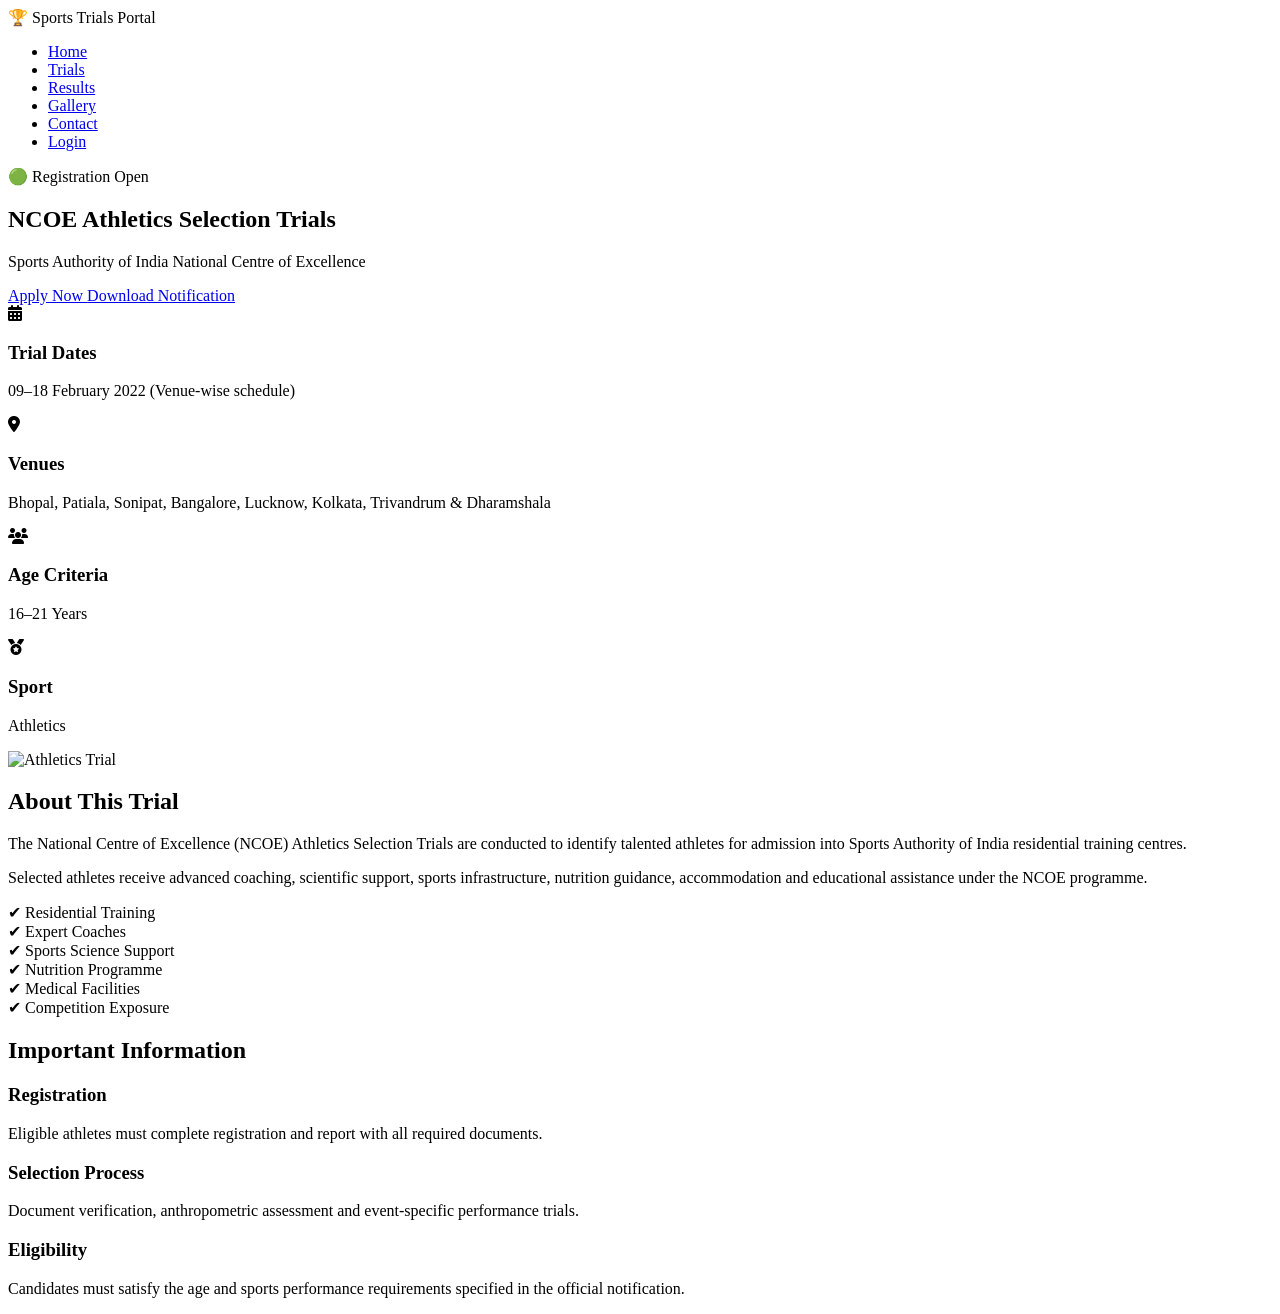
==== trial-details.html @ 1529e8fc "Create trial-details.html" ====
<!DOCTYPE html>
<html lang="en">

<head>

<meta charset="UTF-8">

<meta name="viewport" content="width=device-width, initial-scale=1.0">

<title>NCOE Athletics Selection Trials | Sports Trials Portal</title>

<link rel="stylesheet" href="css/trial-details.css">

<link rel="preconnect" href="https://fonts.googleapis.com">

<link href="https://fonts.googleapis.com/css2?family=Poppins:wght@300;400;500;600;700&display=swap" rel="stylesheet">

<link rel="stylesheet"
href="https://cdnjs.cloudflare.com/ajax/libs/font-awesome/6.6.0/css/all.min.css">

</head>

<body>

<!-- ================= HEADER ================= -->

<header>

<div class="logo">

🏆 Sports Trials Portal

</div>

<nav>

<ul>

<li><a href="index.html">Home</a></li>

<li><a href="trials.html">Trials</a></li>

<li><a href="results.html">Results</a></li>

<li><a href="gallery.html">Gallery</a></li>

<li><a href="contact.html">Contact</a></li>

<li><a href="login.html" class="login-btn">Login</a></li>

</ul>

</nav>

</header>

<!-- ================= HERO ================= -->

<section class="hero">

<div class="overlay">

<div class="hero-content">

<span class="status open">

🟢 Registration Open

</span>

<h1>

NCOE Athletics Selection Trials

</h1>

<p>

Sports Authority of India National Centre of Excellence

</p>

<div class="hero-buttons">

<a href="#register" class="btn-primary">

Apply Now

</a>

<a href="pdf/ncoe-athletics.pdf" class="btn-secondary">

Download Notification

</a>

</div>

</div>

</div>

</section>

<!-- ================= QUICK INFO ================= -->

<section class="quick-info">

<div class="container">

<div class="info-card">

<i class="fa-solid fa-calendar-days"></i>

<h3>Trial Dates</h3>

<p>
09–18 February 2022 (Venue-wise schedule)
</p>

</div>

<div class="info-card">

<i class="fa-solid fa-location-dot"></i>

<h3>Venues</h3>

<p>

Bhopal, Patiala, Sonipat, Bangalore,

Lucknow, Kolkata, Trivandrum & Dharamshala

</p>

</div>

<div class="info-card">

<i class="fa-solid fa-users"></i>

<h3>Age Criteria</h3>

<p>

16–21 Years

</p>

</div>

<div class="info-card">

<i class="fa-solid fa-medal"></i>

<h3>Sport</h3>

<p>

Athletics

</p>

</div>

</div>

</section>

<!-- ================= ABOUT ================= -->

<section class="about-trial">

<div class="container">

<div class="left">

<img src="images/athletics-banner.jpg"

alt="Athletics Trial">

</div>

<div class="right">

<h2>

About This Trial

</h2>

<p>

The National Centre of Excellence (NCOE) Athletics Selection Trials are conducted to identify talented athletes for admission into Sports Authority of India residential training centres.

</p>

<p>

Selected athletes receive advanced coaching, scientific support, sports infrastructure, nutrition guidance, accommodation and educational assistance under the NCOE programme.

</p>

<div class="highlights">

<div>

✔ Residential Training

</div>

<div>

✔ Expert Coaches

</div>

<div>

✔ Sports Science Support

</div>

<div>

✔ Nutrition Programme

</div>

<div>

✔ Medical Facilities

</div>

<div>

✔ Competition Exposure

</div>

</div>

</div>

</div>

</section>

<!-- ================= IMPORTANT INFORMATION ================= -->

<section class="important">

<div class="container">

<h2>

Important Information

</h2>

<div class="important-grid">

<div class="important-card">

<h3>

Registration

</h3>

<p>

Eligible athletes must complete registration and report with all required documents.

</p>

</div>

<div class="important-card">

<h3>

Selection Process

</h3>

<p>

Document verification, anthropometric assessment and event-specific performance trials.

</p>

</div>

<div class="important-card">

<h3>

Eligibility

</h3>

<p>

Candidates must satisfy the age and sports performance requirements specified in the official notification.

</p>

</div>

</div>

</div>

</section>
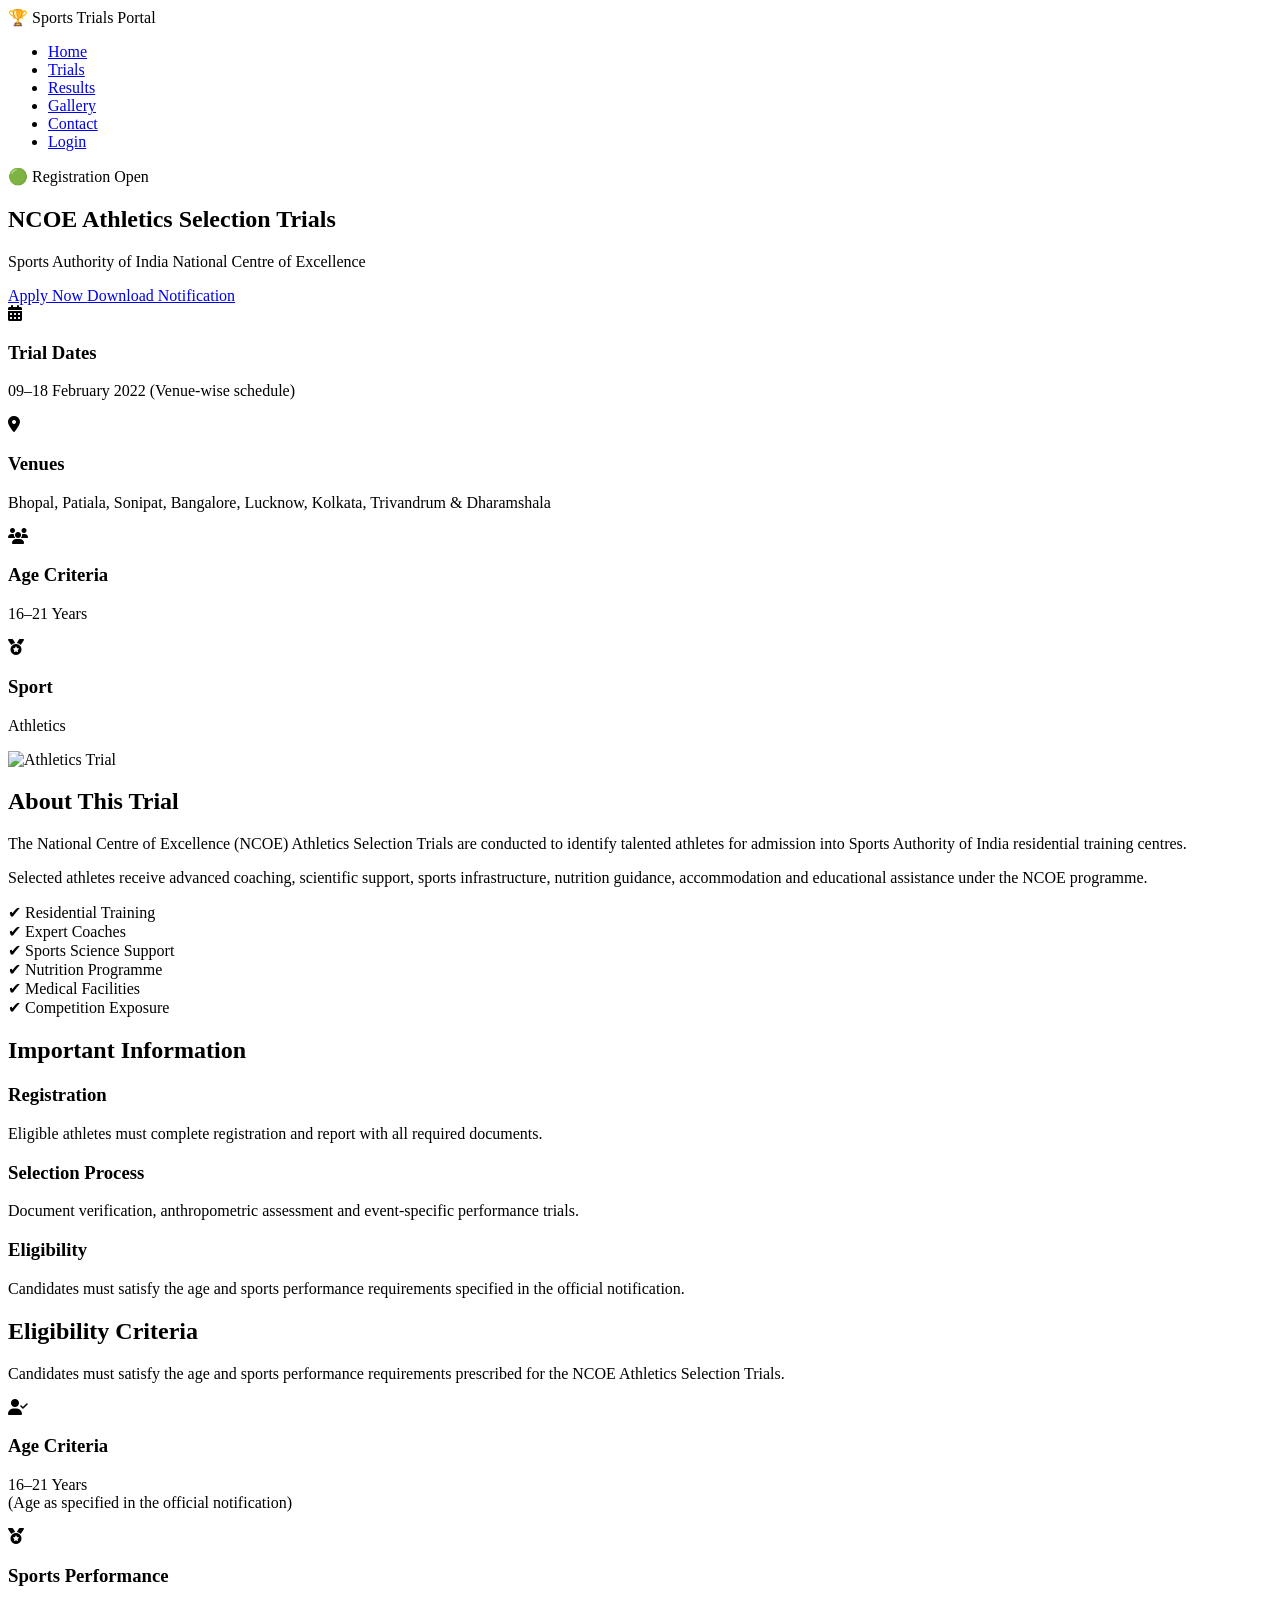
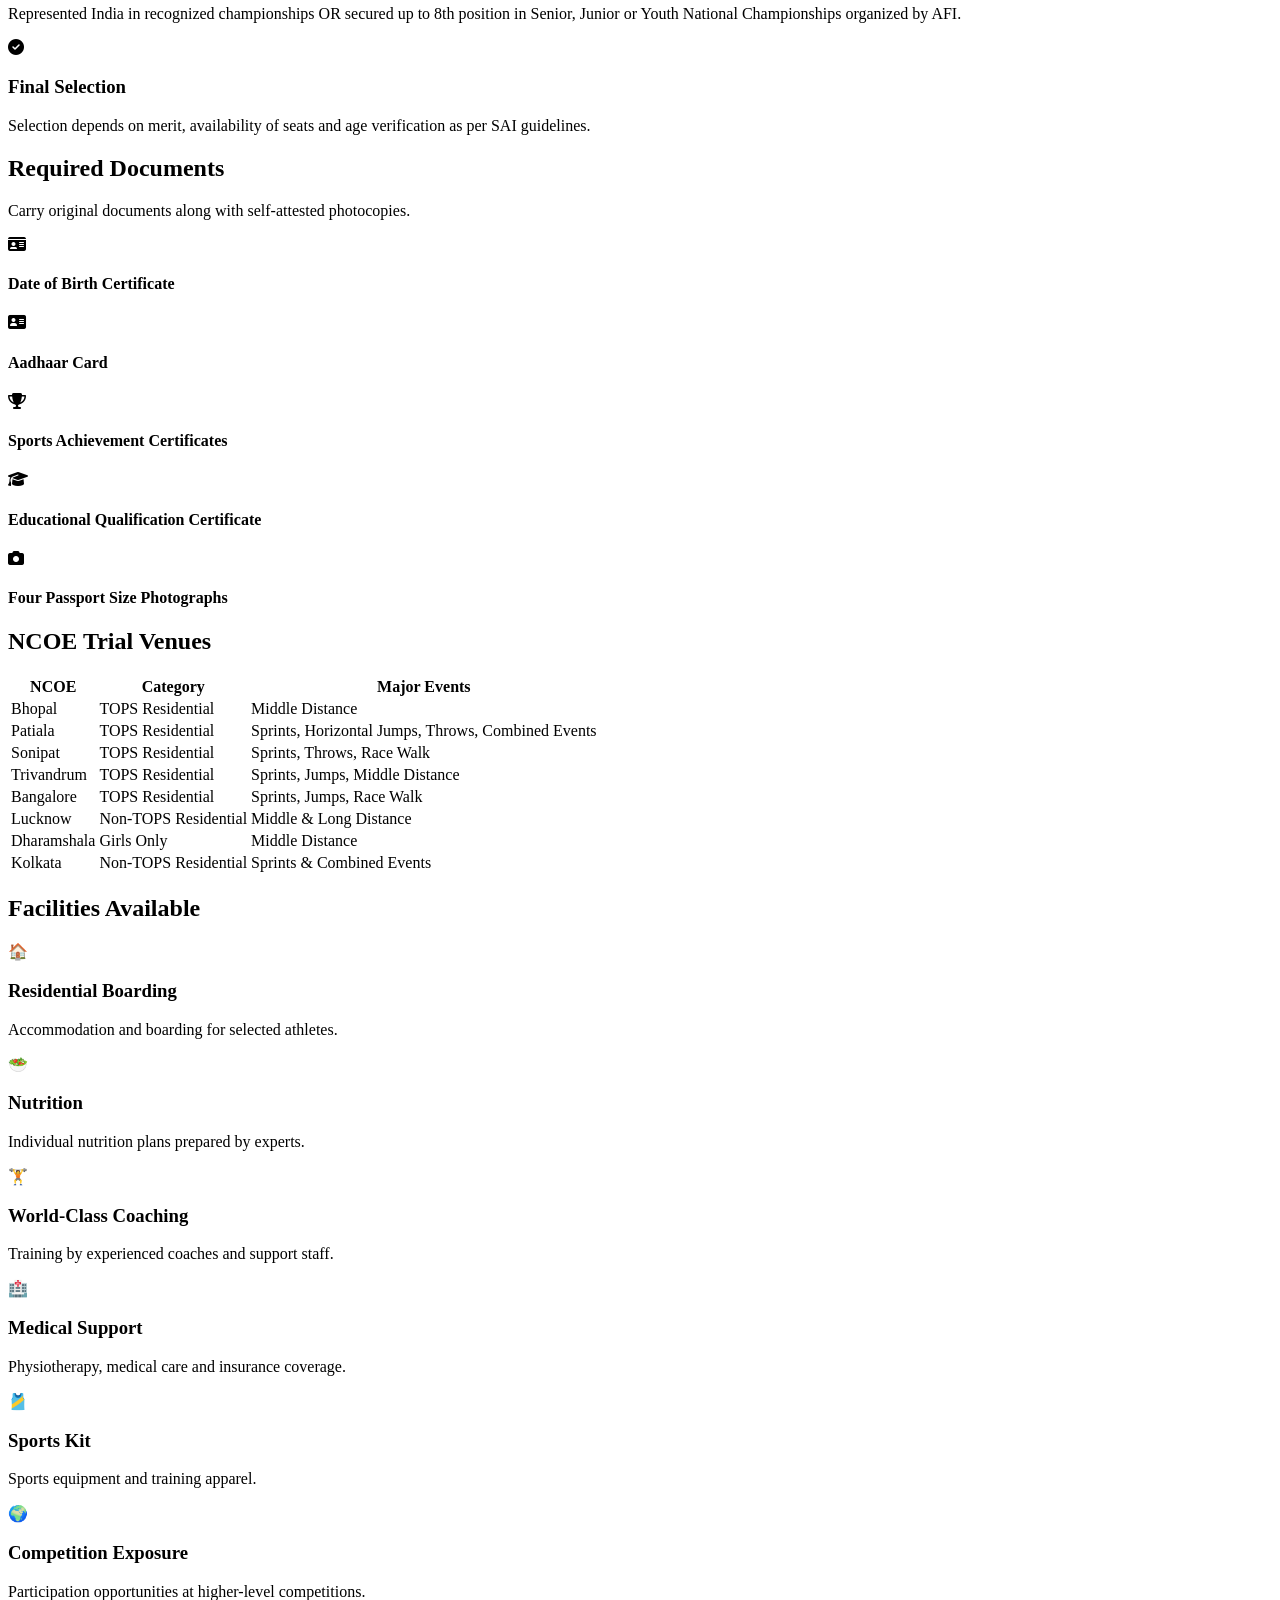
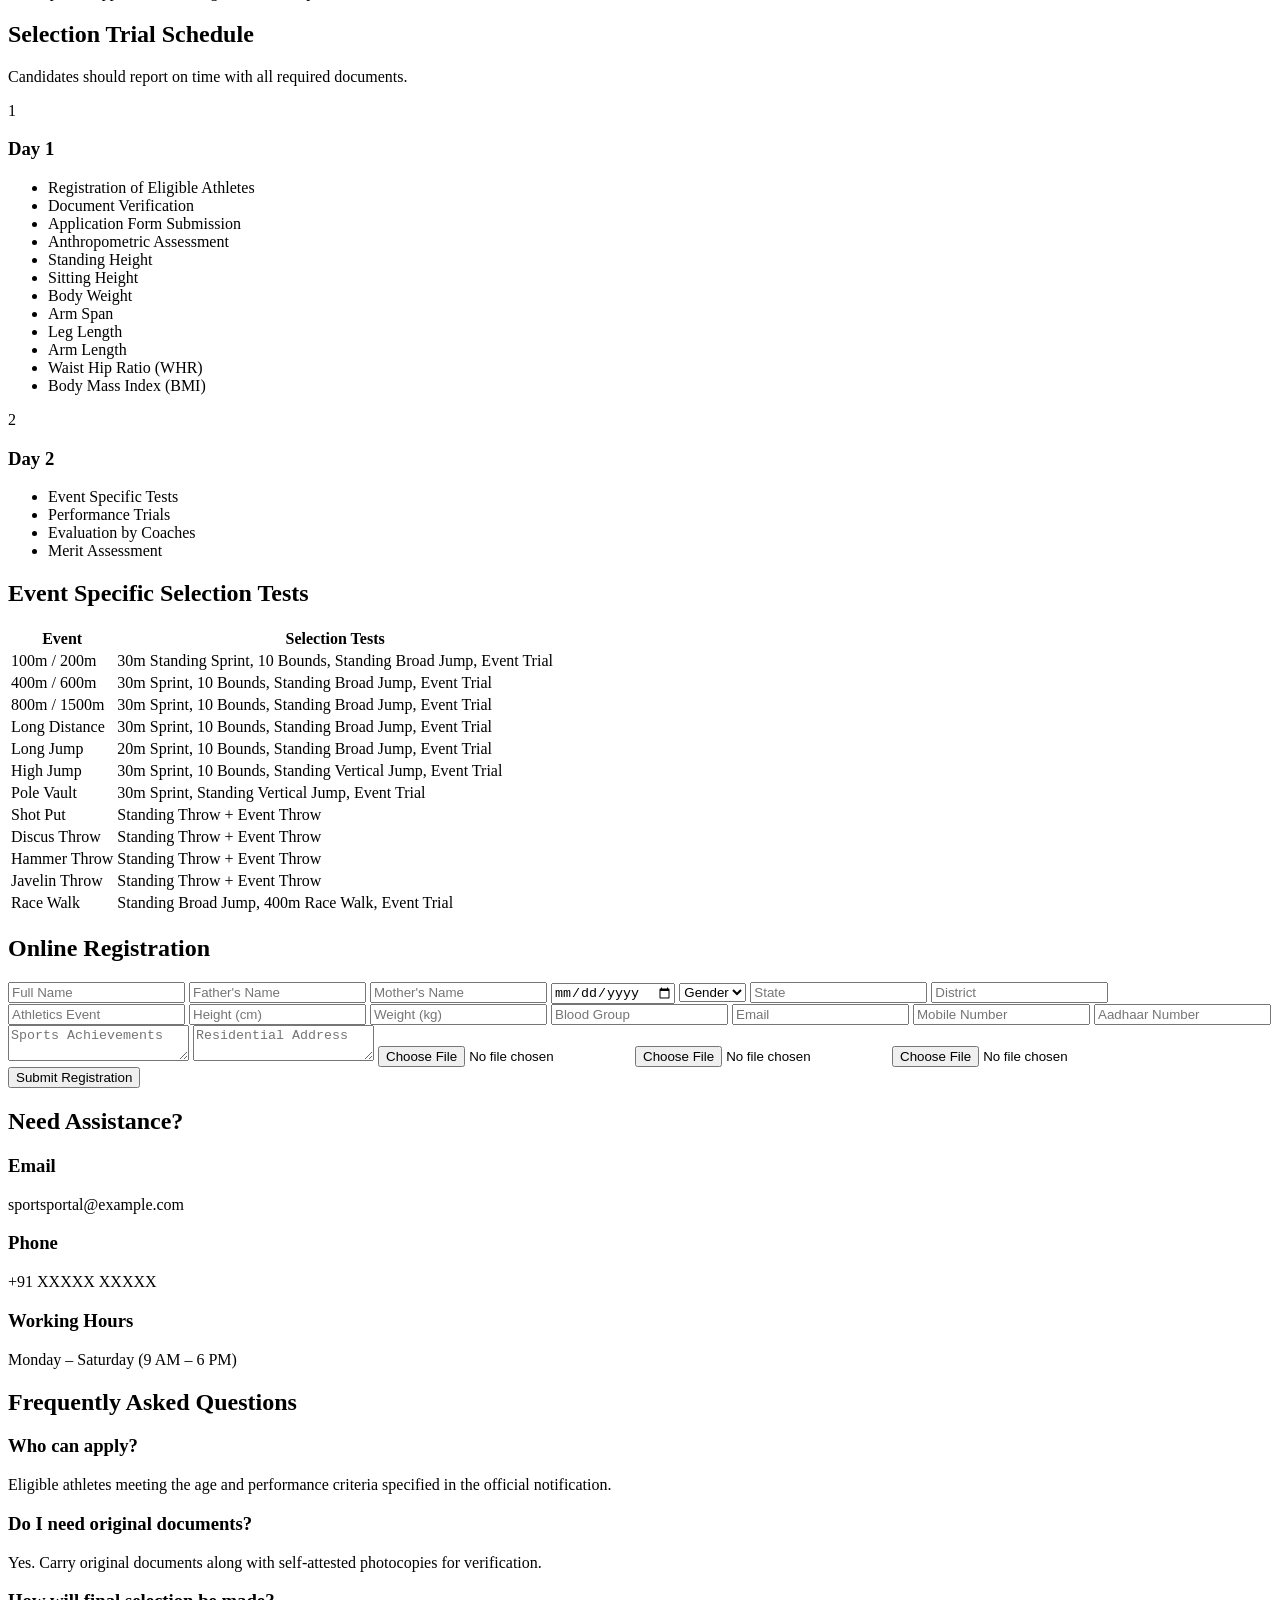
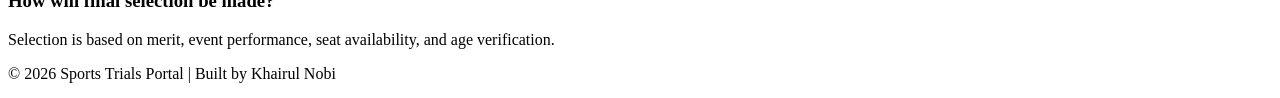
==== commit ea808e01: "Update trial-details.html" ====
--- a/trial-details.html
+++ b/trial-details.html
@@ -315,3 +315,747 @@
 </div>
 
 </section>
+
+  <!-- =========================================
+     ELIGIBILITY SECTION
+========================================= -->
+
+<section class="eligibility">
+
+<div class="container">
+
+<h2>Eligibility Criteria</h2>
+
+<p class="section-desc">
+
+Candidates must satisfy the age and sports performance requirements prescribed for the NCOE Athletics Selection Trials.
+
+</p>
+
+<div class="eligibility-grid">
+
+<div class="eligibility-card">
+
+<i class="fa-solid fa-user-check"></i>
+
+<h3>Age Criteria</h3>
+
+<p>
+
+16–21 Years
+
+<br>
+
+(Age as specified in the official notification)
+
+</p>
+
+</div>
+
+<div class="eligibility-card">
+
+<i class="fa-solid fa-medal"></i>
+
+<h3>Sports Performance</h3>
+
+<p>
+
+Represented India in recognized championships OR
+
+secured up to 8th position in Senior, Junior or Youth National Championships organized by AFI.
+
+</p>
+
+</div>
+
+<div class="eligibility-card">
+
+<i class="fa-solid fa-circle-check"></i>
+
+<h3>Final Selection</h3>
+
+<p>
+
+Selection depends on merit, availability of seats and age verification as per SAI guidelines.
+
+</p>
+
+</div>
+
+</div>
+
+</div>
+
+</section>
+
+<!-- =========================================
+     REQUIRED DOCUMENTS
+========================================= -->
+
+<section class="documents">
+
+<div class="container">
+
+<h2>Required Documents</h2>
+
+<p class="section-desc">
+
+Carry original documents along with self-attested photocopies.
+
+</p>
+
+<div class="document-grid">
+
+<div class="document-card">
+
+<i class="fa-solid fa-id-card"></i>
+
+<h4>Date of Birth Certificate</h4>
+
+</div>
+
+<div class="document-card">
+
+<i class="fa-solid fa-address-card"></i>
+
+<h4>Aadhaar Card</h4>
+
+</div>
+
+<div class="document-card">
+
+<i class="fa-solid fa-trophy"></i>
+
+<h4>Sports Achievement Certificates</h4>
+
+</div>
+
+<div class="document-card">
+
+<i class="fa-solid fa-graduation-cap"></i>
+
+<h4>Educational Qualification Certificate</h4>
+
+</div>
+
+<div class="document-card">
+
+<i class="fa-solid fa-camera"></i>
+
+<h4>Four Passport Size Photographs</h4>
+
+</div>
+
+</div>
+
+</div>
+
+</section>
+
+<!-- =========================================
+     NCOE VENUES
+========================================= -->
+
+<section class="venues">
+
+<div class="container">
+
+<h2>NCOE Trial Venues</h2>
+
+<div class="table-responsive">
+
+<table>
+
+<thead>
+
+<tr>
+
+<th>NCOE</th>
+
+<th>Category</th>
+
+<th>Major Events</th>
+
+</tr>
+
+</thead>
+
+<tbody>
+
+<tr>
+
+<td>Bhopal</td>
+
+<td>TOPS Residential</td>
+
+<td>Middle Distance</td>
+
+</tr>
+
+<tr>
+
+<td>Patiala</td>
+
+<td>TOPS Residential</td>
+
+<td>Sprints, Horizontal Jumps, Throws, Combined Events</td>
+
+</tr>
+
+<tr>
+
+<td>Sonipat</td>
+
+<td>TOPS Residential</td>
+
+<td>Sprints, Throws, Race Walk</td>
+
+</tr>
+
+<tr>
+
+<td>Trivandrum</td>
+
+<td>TOPS Residential</td>
+
+<td>Sprints, Jumps, Middle Distance</td>
+
+</tr>
+
+<tr>
+
+<td>Bangalore</td>
+
+<td>TOPS Residential</td>
+
+<td>Sprints, Jumps, Race Walk</td>
+
+</tr>
+
+<tr>
+
+<td>Lucknow</td>
+
+<td>Non-TOPS Residential</td>
+
+<td>Middle & Long Distance</td>
+
+</tr>
+
+<tr>
+
+<td>Dharamshala</td>
+
+<td>Girls Only</td>
+
+<td>Middle Distance</td>
+
+</tr>
+
+<tr>
+
+<td>Kolkata</td>
+
+<td>Non-TOPS Residential</td>
+
+<td>Sprints & Combined Events</td>
+
+</tr>
+
+</tbody>
+
+</table>
+
+</div>
+
+</div>
+
+</section>
+
+<!-- =========================================
+     FACILITIES
+========================================= -->
+
+<section class="facilities">
+
+<div class="container">
+
+<h2>Facilities Available</h2>
+
+<div class="facility-grid">
+
+<div class="facility-card">
+
+🏠
+
+<h3>Residential Boarding</h3>
+
+<p>Accommodation and boarding for selected athletes.</p>
+
+</div>
+
+<div class="facility-card">
+
+🥗
+
+<h3>Nutrition</h3>
+
+<p>Individual nutrition plans prepared by experts.</p>
+
+</div>
+
+<div class="facility-card">
+
+🏋️
+
+<h3>World-Class Coaching</h3>
+
+<p>Training by experienced coaches and support staff.</p>
+
+</div>
+
+<div class="facility-card">
+
+🏥
+
+<h3>Medical Support</h3>
+
+<p>Physiotherapy, medical care and insurance coverage.</p>
+
+</div>
+
+<div class="facility-card">
+
+🎽
+
+<h3>Sports Kit</h3>
+
+<p>Sports equipment and training apparel.</p>
+
+</div>
+
+<div class="facility-card">
+
+🌍
+
+<h3>Competition Exposure</h3>
+
+<p>Participation opportunities at higher-level competitions.</p>
+
+</div>
+
+</div>
+
+</div>
+
+</section>
+
+<!-- =========================================
+     NEXT PART STARTS HERE
+========================================= -->
+
+  <!-- =========================================
+     SELECTION TRIAL SCHEDULE
+========================================= -->
+
+<section class="schedule">
+
+<div class="container">
+
+<h2>Selection Trial Schedule</h2>
+
+<p class="section-desc">
+
+Candidates should report on time with all required documents.
+
+</p>
+
+<div class="timeline">
+
+<div class="timeline-item">
+
+<div class="timeline-icon">
+
+1
+
+</div>
+
+<div class="timeline-content">
+
+<h3>Day 1</h3>
+
+<ul>
+
+<li>Registration of Eligible Athletes</li>
+
+<li>Document Verification</li>
+
+<li>Application Form Submission</li>
+
+<li>Anthropometric Assessment</li>
+
+<li>Standing Height</li>
+
+<li>Sitting Height</li>
+
+<li>Body Weight</li>
+
+<li>Arm Span</li>
+
+<li>Leg Length</li>
+
+<li>Arm Length</li>
+
+<li>Waist Hip Ratio (WHR)</li>
+
+<li>Body Mass Index (BMI)</li>
+
+</ul>
+
+</div>
+
+</div>
+
+<div class="timeline-item">
+
+<div class="timeline-icon">
+
+2
+
+</div>
+
+<div class="timeline-content">
+
+<h3>Day 2</h3>
+
+<ul>
+
+<li>Event Specific Tests</li>
+
+<li>Performance Trials</li>
+
+<li>Evaluation by Coaches</li>
+
+<li>Merit Assessment</li>
+
+</ul>
+
+</div>
+
+</div>
+
+</div>
+
+</div>
+
+</section>
+
+<!-- =========================================
+     EVENT SPECIFIC TESTS
+========================================= -->
+
+<section class="event-tests">
+
+<div class="container">
+
+<h2>Event Specific Selection Tests</h2>
+
+<div class="table-responsive">
+
+<table>
+
+<thead>
+
+<tr>
+
+<th>Event</th>
+
+<th>Selection Tests</th>
+
+</tr>
+
+</thead>
+
+<tbody>
+
+<tr>
+
+<td>100m / 200m</td>
+
+<td>30m Standing Sprint, 10 Bounds, Standing Broad Jump, Event Trial</td>
+
+</tr>
+
+<tr>
+
+<td>400m / 600m</td>
+
+<td>30m Sprint, 10 Bounds, Standing Broad Jump, Event Trial</td>
+
+</tr>
+
+<tr>
+
+<td>800m / 1500m</td>
+
+<td>30m Sprint, 10 Bounds, Standing Broad Jump, Event Trial</td>
+
+</tr>
+
+<tr>
+
+<td>Long Distance</td>
+
+<td>30m Sprint, 10 Bounds, Standing Broad Jump, Event Trial</td>
+
+</tr>
+
+<tr>
+
+<td>Long Jump</td>
+
+<td>20m Sprint, 10 Bounds, Standing Broad Jump, Event Trial</td>
+
+</tr>
+
+<tr>
+
+<td>High Jump</td>
+
+<td>30m Sprint, 10 Bounds, Standing Vertical Jump, Event Trial</td>
+
+</tr>
+
+<tr>
+
+<td>Pole Vault</td>
+
+<td>30m Sprint, Standing Vertical Jump, Event Trial</td>
+
+</tr>
+
+<tr>
+
+<td>Shot Put</td>
+
+<td>Standing Throw + Event Throw</td>
+
+</tr>
+
+<tr>
+
+<td>Discus Throw</td>
+
+<td>Standing Throw + Event Throw</td>
+
+</tr>
+
+<tr>
+
+<td>Hammer Throw</td>
+
+<td>Standing Throw + Event Throw</td>
+
+</tr>
+
+<tr>
+
+<td>Javelin Throw</td>
+
+<td>Standing Throw + Event Throw</td>
+
+</tr>
+
+<tr>
+
+<td>Race Walk</td>
+
+<td>Standing Broad Jump, 400m Race Walk, Event Trial</td>
+
+</tr>
+
+</tbody>
+
+</table>
+
+</div>
+
+</div>
+
+</section>
+
+<!-- =========================================
+     REGISTRATION FORM
+========================================= -->
+
+<section id="register" class="registration">
+
+<div class="container">
+
+<h2>Online Registration</h2>
+
+<form>
+
+<div class="form-grid">
+
+<input type="text" placeholder="Full Name" required>
+
+<input type="text" placeholder="Father's Name" required>
+
+<input type="text" placeholder="Mother's Name">
+
+<input type="date" required>
+
+<select>
+
+<option>Gender</option>
+
+<option>Male</option>
+
+<option>Female</option>
+
+</select>
+
+<input type="text" placeholder="State">
+
+<input type="text" placeholder="District">
+
+<input type="text" placeholder="Athletics Event">
+
+<input type="number" placeholder="Height (cm)">
+
+<input type="number" placeholder="Weight (kg)">
+
+<input type="text" placeholder="Blood Group">
+
+<input type="email" placeholder="Email">
+
+<input type="tel" placeholder="Mobile Number">
+
+<input type="text" placeholder="Aadhaar Number">
+
+<textarea placeholder="Sports Achievements"></textarea>
+
+<textarea placeholder="Residential Address"></textarea>
+
+<input type="file">
+
+<input type="file">
+
+<input type="file">
+
+</div>
+
+<button type="submit" class="btn-primary">
+
+Submit Registration
+
+</button>
+
+</form>
+
+</div>
+
+</section>
+
+<!-- =========================================
+     CONTACT
+========================================= -->
+
+<section class="contact">
+
+<div class="container">
+
+<h2>Need Assistance?</h2>
+
+<div class="contact-grid">
+
+<div>
+
+<h3>Email</h3>
+
+<p>sportsportal@example.com</p>
+
+</div>
+
+<div>
+
+<h3>Phone</h3>
+
+<p>+91 XXXXX XXXXX</p>
+
+</div>
+
+<div>
+
+<h3>Working Hours</h3>
+
+<p>Monday – Saturday (9 AM – 6 PM)</p>
+
+</div>
+
+</div>
+
+</div>
+
+</section>
+
+<!-- =========================================
+     FAQ
+========================================= -->
+
+<section class="faq">
+
+<div class="container">
+
+<h2>Frequently Asked Questions</h2>
+
+<div class="faq-item">
+
+<h3>Who can apply?</h3>
+
+<p>Eligible athletes meeting the age and performance criteria specified in the official notification.</p>
+
+</div>
+
+<div class="faq-item">
+
+<h3>Do I need original documents?</h3>
+
+<p>Yes. Carry original documents along with self-attested photocopies for verification.</p>
+
+</div>
+
+<div class="faq-item">
+
+<h3>How will final selection be made?</h3>
+
+<p>Selection is based on merit, event performance, seat availability, and age verification.</p>
+
+</div>
+
+</div>
+
+</section>
+
+<!-- =========================================
+     FOOTER
+========================================= -->
+
+<footer>
+
+<div class="container">
+
+<p>
+
+© 2026 Sports Trials Portal | Built by Khairul Nobi
+
+</p>
+
+</div>
+
+</footer>
+
+</body>
+
+</html>
